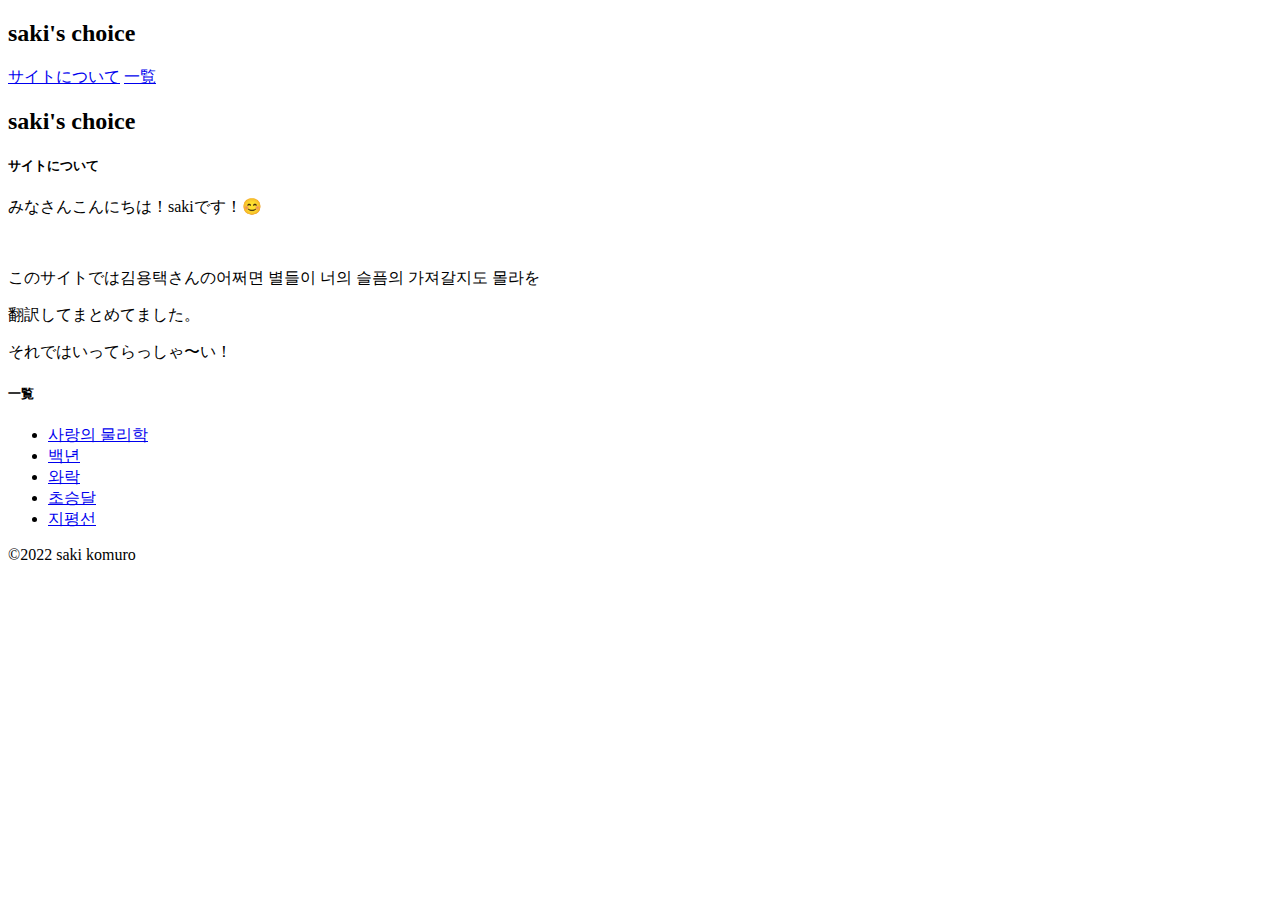
==== index.html @ 83659041 "Create index.html" ====
<!DOCTYPE html>
<html lang="ja">
<head>
    <meta charset="UTF-8">
    <meta http-equiv="X-UA-Compatible" content="IE=edge">
    <meta name="viewport" content="width=device-width, initial-scale=1.0">
    <title>어쩌면 별들이 너의 슬픔의 가져갈지도 몰라-top page</title>

    <link rel="stylesheet" href="stylesheet.css">
    <link rel="preconnect" href="https://fonts.googleapis.com">
    <link rel="preconnect" href="https://fonts.gstatic.com" crossorigin>
    <link href="https://fonts.googleapis.com/css2?family=Fredoka&family=Hurricane&family=Montserrat:wght@300&display=swap" rel="stylesheet">
    <link rel="stylesheet" href="destyle.css">
</head>
<body id="top">
    <div class="back">
        <div class="head">
            <h2>saki's choice</h2>
            <div class="right">
                <a href="#site">サイトについて</a>
                <a href="#list">一覧</a>
            </div>  
        </div>
        <header>
            <div class="header">
                <h2>saki's choice</h2>
            </div>
        </header>
    </div>
    <main>
        <div class="description">
            <h5 id="site">サイトについて</h5>
                <p>みなさんこんにちは！sakiです！😊</p>
                <br>
                <p>このサイトでは김용택さんの어쩌면 별들이 너의 슬픔의 가져갈지도 몰라を</p>
                <p>翻訳してまとめてました。</p>
                <p>それではいってらっしゃ〜い！</p>
            <h5 id="list">一覧</h5>
            <ul id="toplist">
                <li><a href="saran.html">사랑의 물리학</a></li>
                <li><a href="hyakunen.html">백년</a></li>
                <li><a href="#">와락</a></li>
                <li><a href="#">초승달</a></li>
                <li><a href="#">지평선</a></li>
            </ul>

        </div>  
    </main>
    <footer>
        <p>&copy;2022 saki komuro</p>
    </footer>

</body>
</html>
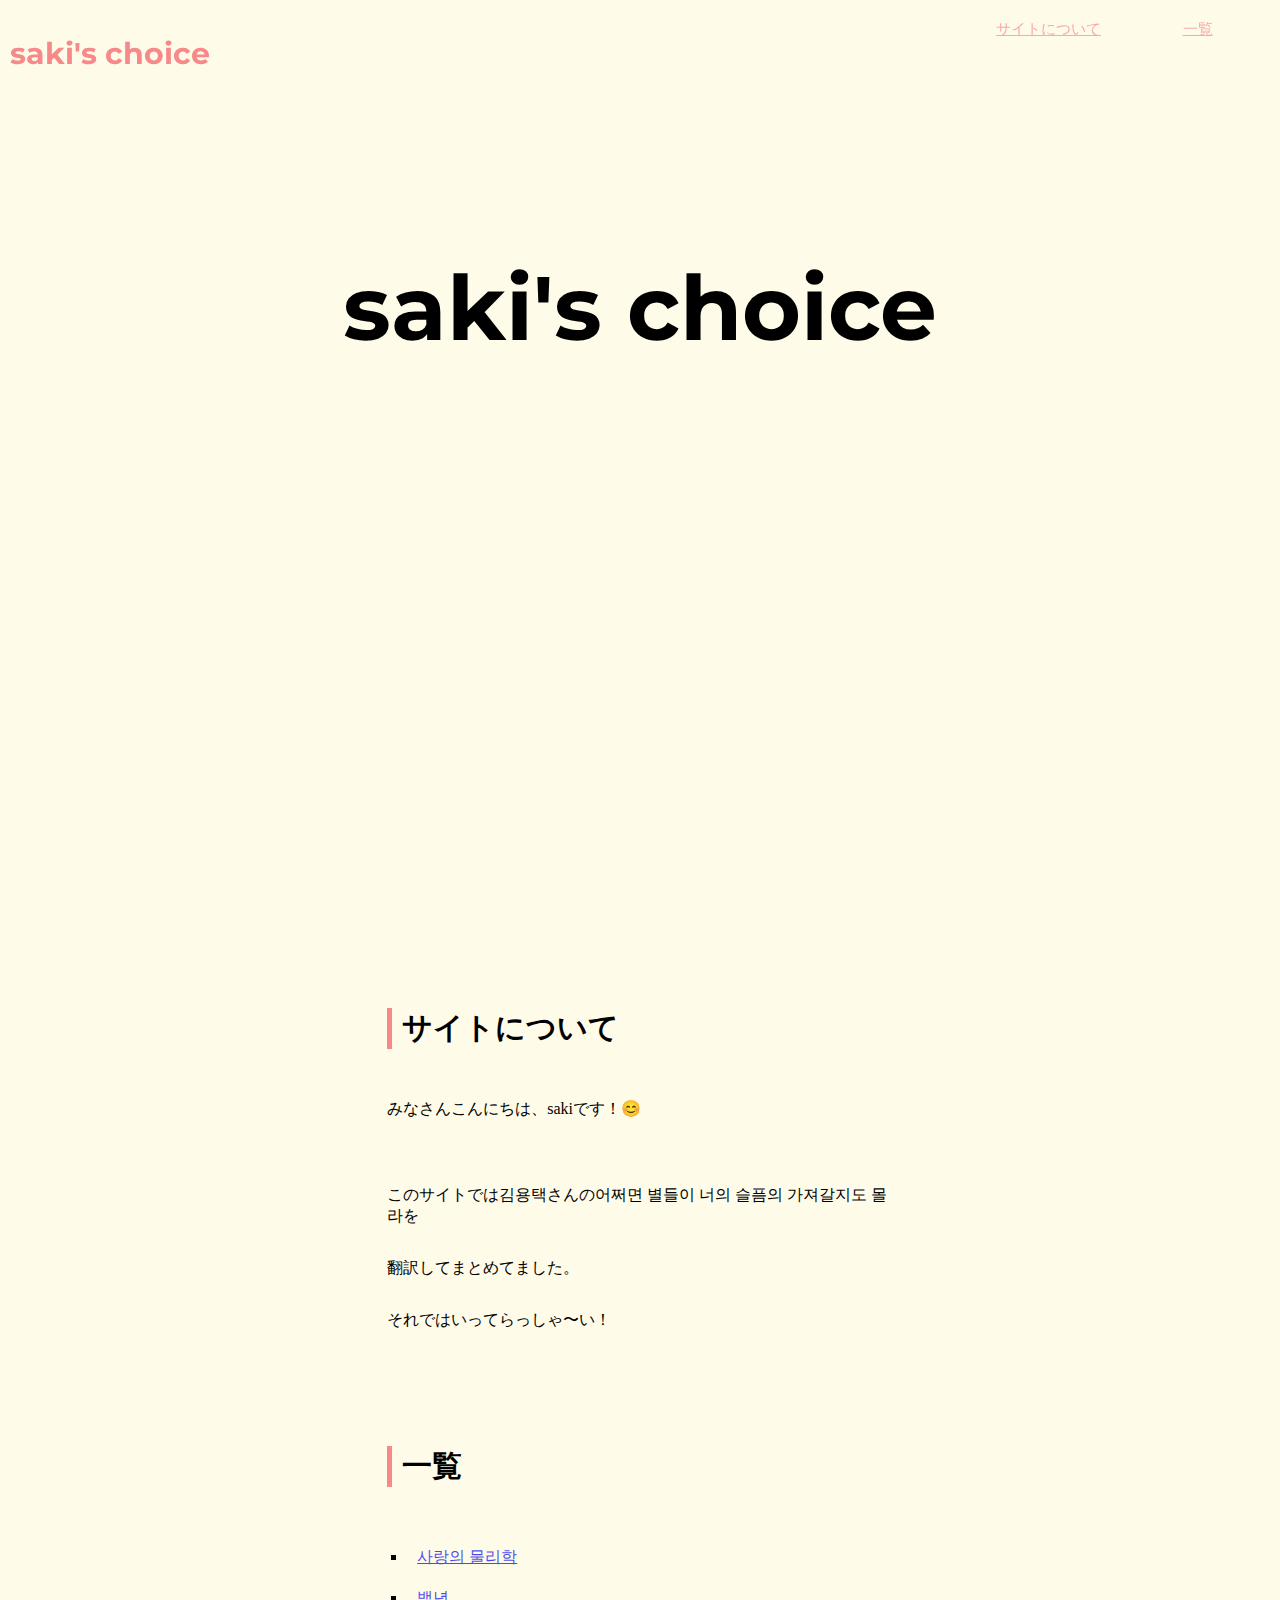
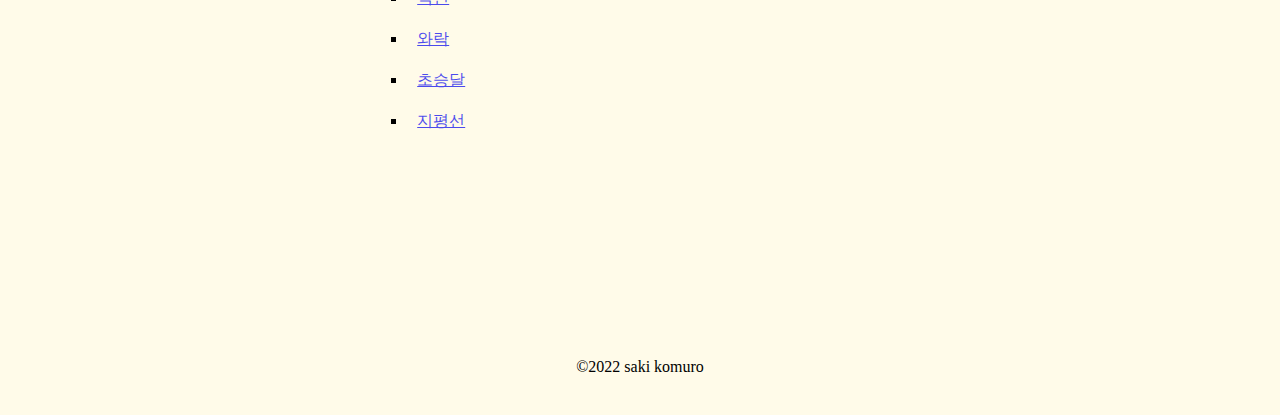
==== commit d2c68486: "びっくりをてんにかえたよ" ====
--- a/index.html
+++ b/index.html
@@ -30,7 +30,7 @@
     <main>
         <div class="description">
             <h5 id="site">サイトについて</h5>
-                <p>みなさんこんにちは！sakiです！😊</p>
+                <p>みなさんこんにちは、sakiです！😊</p>
                 <br>
                 <p>このサイトでは김용택さんの어쩌면 별들이 너의 슬픔의 가져갈지도 몰라を</p>
                 <p>翻訳してまとめてました。</p>
--- a/stylesheet.css
+++ b/stylesheet.css
@@ -0,0 +1,213 @@
+header {
+    display: flex;
+    height: 250px;
+    width: 100%;
+    background-image: url(https://mblogthumb-phinf.pstatic.net/MjAxNjEyMThfMjkz/MDAxNDgyMDY3ODg4ODIw.zFn3DuP_Mtm5NGc9UoKPldG148RN7zMXxc8T8ETiIHkg.JIQQhYbVC6lERbkZgFNUMshy3XLO_-_WX7uECduU2M4g.JPEG.tsslove/20161218_222243.jpg?type=w800);
+    background-size: cover;
+}
+
+.header {
+    display: flex;
+    width: 100%;
+    justify-content: center;
+    align-items: center;
+    font-size: 40px;
+    font-family: 'Montserrat', sans-serif;
+}
+
+body {
+    background-color: #FFFBE9;
+}
+
+.container {
+    display: flex;
+    justify-content: space-around;
+    width: 80%;
+    margin: 0 auto;
+    
+}
+
+/* main {
+    height: 1600px;
+} */
+
+main h2 {
+    text-align: center;
+    font-size: 25px;
+    padding-top: 100px;
+    font-weight: bold;
+    font-family: 'Noto Serif KR', serif;
+}
+
+.kr {
+    font-family: 'Noto Serif KR', serif;
+}
+
+.kr h4 {
+    font-weight: bold;
+}
+
+main h3 {
+    display: flex;
+    justify-content: center;
+    font-size: 20px;
+    margin-top: 10px;
+    margin-bottom: 100px;
+}
+
+.rink {
+    display: flex;
+    flex-direction: column;
+    border: 1px dotted #FFC0D3;
+    width: 200px;
+    padding: 20px;
+    border-radius: 5px;
+    padding-left: 30px;
+}
+
+.rink li {
+    list-style-image: url(https://icons.getbootstrap.com/assets/icons/book.svg);
+}
+
+a:hover {
+    opacity: 1;
+    background-color: #EEEEEE;
+    border-radius: 5px;
+}
+
+a {
+    display: inline-block;
+    padding: 10px;
+    opacity: 0.7;
+    font-family: 'Noto Serif KR', serif;
+}
+
+h4 {
+    margin-bottom: 20px;
+    font-size: 20px;
+    font-weight: bold;
+}
+
+p {
+    padding-bottom: 15px;
+}
+
+footer {
+    display: flex;
+    justify-content: center;
+    margin-top: 200px;
+}
+
+.sub {
+    height: 300px;
+    background-image: url(https://mblogthumb-phinf.pstatic.net/MjAxNjEyMThfMjkz/MDAxNDgyMDY3ODg4ODIw.zFn3DuP_Mtm5NGc9UoKPldG148RN7zMXxc8T8ETiIHkg.JIQQhYbVC6lERbkZgFNUMshy3XLO_-_WX7uECduU2M4g.JPEG.tsslove/20161218_222243.jpg?type=w800);
+    background-size: cover;
+    width: 80%;
+    margin: 0 auto;
+}
+
+.sub header {
+    background-image: none;
+}
+
+.sub header .header {
+    display: flex;
+    align-items: center;
+    margin-top: 20px;
+    font-size: 40px;
+    font-weight: bold;
+
+}
+
+.sub h2 {
+    font-family: 'Montserrat', sans-serif;
+}
+
+
+/* トップページ */
+.head {
+    display: flex;
+    justify-content: space-between;
+    width: 100%;
+    height: 60px;
+    z-index: 10;
+    background-color: #FFFBE9;
+    position: fixed;
+    top: 0;
+    right: 0;
+}
+
+.head h2 {
+    height: 100%;
+    font-size: 30px;
+    padding: 10px;
+    font-weight: bold;
+    color: #F68989;
+}
+
+.right {
+    margin-right: 10px;
+}
+
+.right a {
+    height: 100%;
+    color: #F68989;
+    font-size: 15px;
+    padding-top: 20px;
+    padding-bottom: 20px;
+    width: 125px;
+    text-align: center;
+    font-family: none;
+
+}
+
+.back {
+    height: 100vh;
+    background-image: url(https://mblogthumb-phinf.pstatic.net/MjAxNjEyMThfMjkz/MDAxNDgyMDY3ODg4ODIw.zFn3DuP_Mtm5NGc9UoKPldG148RN7zMXxc8T8ETiIHkg.JIQQhYbVC6lERbkZgFNUMshy3XLO_-_WX7uECduU2M4g.JPEG.tsslove/20161218_222243.jpg?type=w800);
+    background-size: cover;
+    width: 80%;
+    margin: 0 auto;
+}
+
+.back header {
+    background-image: none;
+}
+
+.back header .header {
+    display: flex;
+    align-items: center;
+    margin-top: 300px;
+    font-size: 60px;
+    font-weight: bold;
+
+}
+
+.back h2 {
+    font-family: 'Montserrat', sans-serif;
+}
+
+.description {
+    width: 40%;
+    margin: 0 auto;
+    
+}
+
+.description h5 {
+    font-size: 30px;
+    margin-top: 100px;
+    margin-bottom: 50px;
+    padding-left: 10px;
+    border-left: 5px solid #F68989;
+}
+
+.description li {
+    list-style-type: square;
+}
+
+#top {
+    background-color: #FFFBE9;
+}
+
+#toplist {
+    padding-left: 20px;
+}
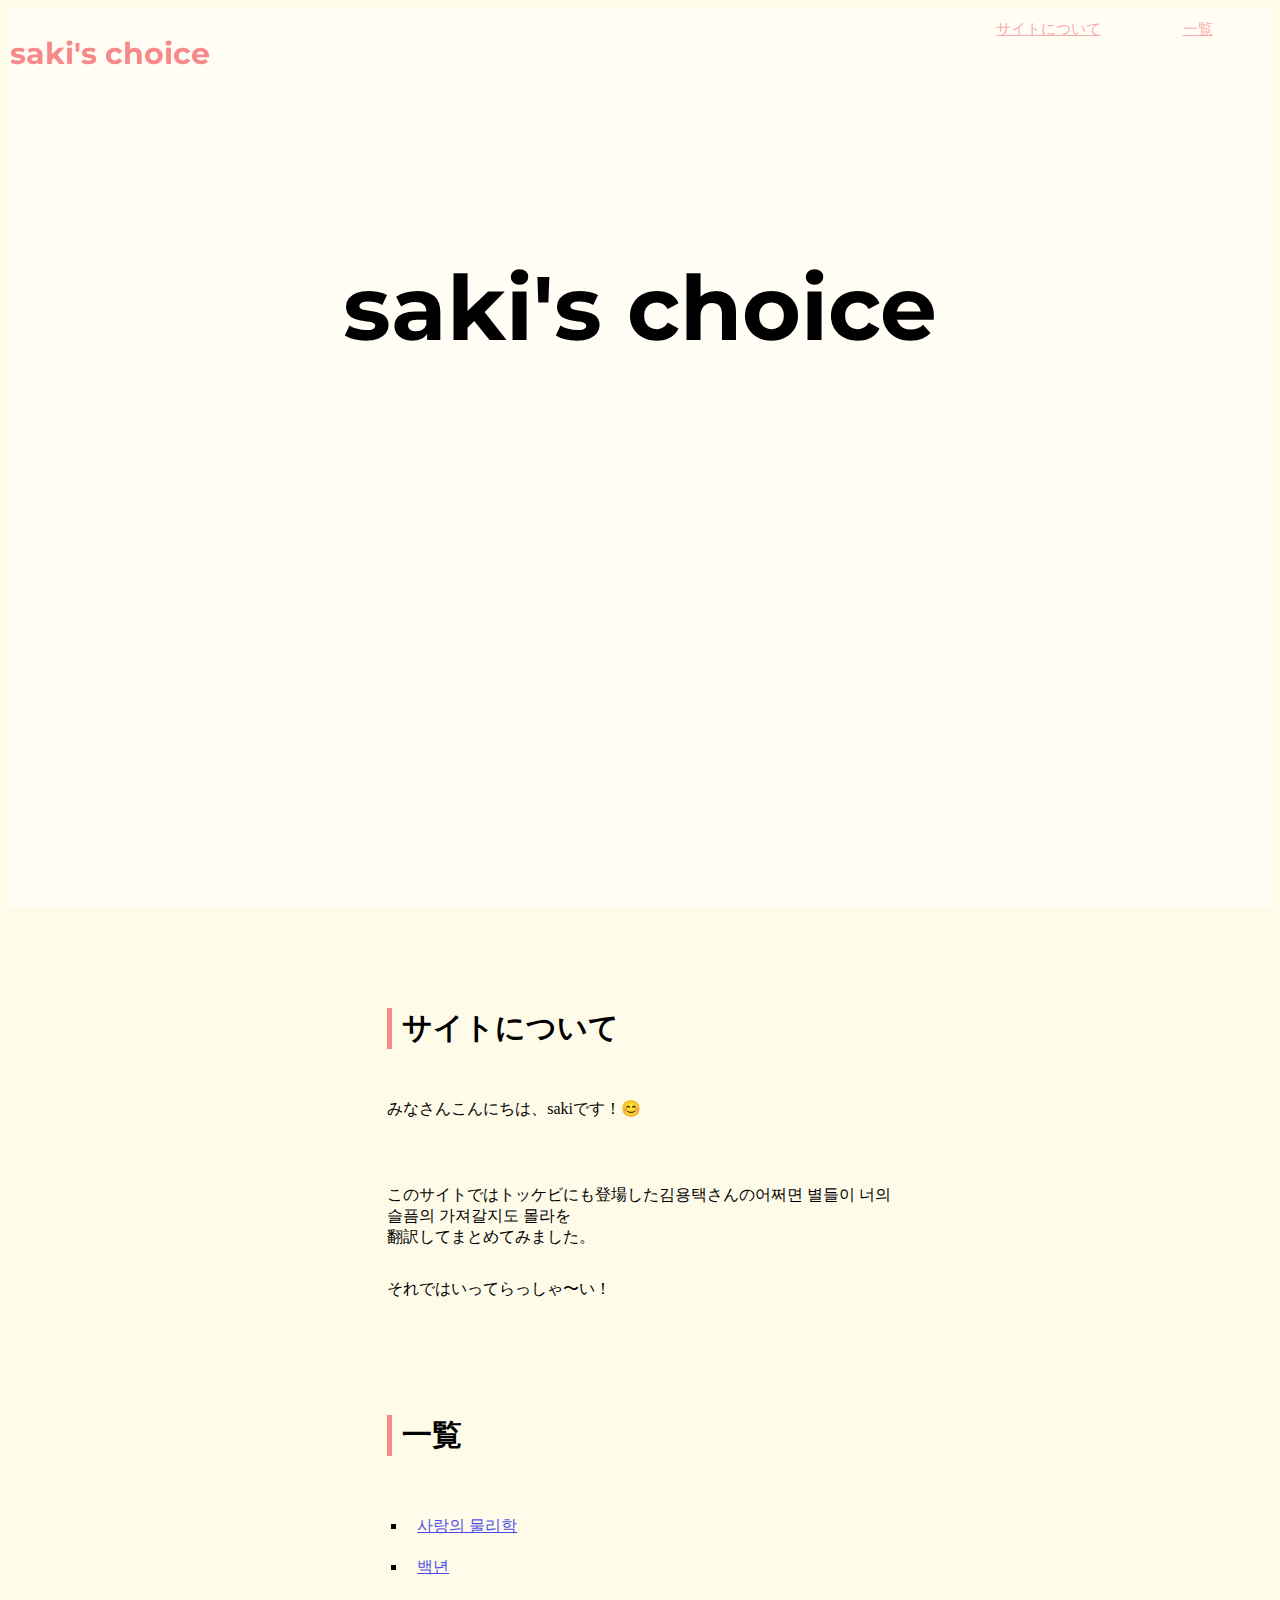
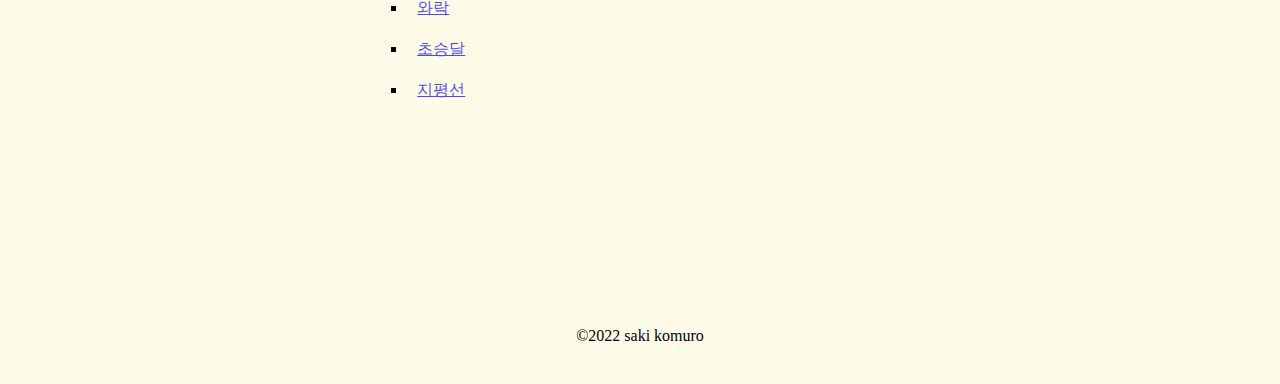
==== commit 37aca9c0: "地平線更新" ====
--- a/index.html
+++ b/index.html
@@ -32,16 +32,16 @@
             <h5 id="site">サイトについて</h5>
                 <p>みなさんこんにちは、sakiです！😊</p>
                 <br>
-                <p>このサイトでは김용택さんの어쩌면 별들이 너의 슬픔의 가져갈지도 몰라を</p>
-                <p>翻訳してまとめてました。</p>
+                <p>このサイトではトッケビにも登場した<span style="font-family: 'Noto Serif KR', serif;">김용택</span>さんの<span style="font-family: 'Noto Serif KR', serif;">어쩌면 별들이 너의 슬픔의 가져갈지도 몰라</span>を<br>
+                翻訳してまとめてみました。</p>
                 <p>それではいってらっしゃ〜い！</p>
             <h5 id="list">一覧</h5>
             <ul id="toplist">
                 <li><a href="saran.html">사랑의 물리학</a></li>
                 <li><a href="hyakunen.html">백년</a></li>
-                <li><a href="#">와락</a></li>
-                <li><a href="#">초승달</a></li>
-                <li><a href="#">지평선</a></li>
+                <li><a href="waraku.html">와락</a></li>
+                <li><a href="mikazuki.html">초승달</a></li>
+                <li><a href="chiheisen.html">지평선</a></li>
             </ul>
 
         </div>  
--- a/stylesheet.css
+++ b/stylesheet.css
@@ -104,6 +104,9 @@
     background-size: cover;
     width: 80%;
     margin: 0 auto;
+    background-color: rgba(255,255,255,0.5);
+    background-blend-mode: lighten;
+    width: 100%;
 }
 
 .sub header {
@@ -131,7 +134,7 @@
     width: 100%;
     height: 60px;
     z-index: 10;
-    background-color: #FFFBE9;
+    /* background-color: #FFFBE9; */
     position: fixed;
     top: 0;
     right: 0;
@@ -165,8 +168,12 @@
     height: 100vh;
     background-image: url(https://mblogthumb-phinf.pstatic.net/MjAxNjEyMThfMjkz/MDAxNDgyMDY3ODg4ODIw.zFn3DuP_Mtm5NGc9UoKPldG148RN7zMXxc8T8ETiIHkg.JIQQhYbVC6lERbkZgFNUMshy3XLO_-_WX7uECduU2M4g.JPEG.tsslove/20161218_222243.jpg?type=w800);
     background-size: cover;
-    width: 80%;
+    /* width: 80%; */
     margin: 0 auto;
+    background-color: rgba(255,255,255,0.5);
+    background-blend-mode: lighten;
+    width: 100%;
+
 }
 
 .back header {
@@ -211,3 +218,99 @@
 #toplist {
     padding-left: 20px;
 }
+
+/* タブレットページ */
+@media (min-width: 670px) and (max-width: 1000px) {
+    .back , .sub {
+        width: 100%;
+        background-position: 60% 75%;
+        background-color: rgba(255,255,255,0.5);
+        background-blend-mode: lighten;
+    }
+
+    .back {
+        height: 600px;
+    }
+
+    .description {
+        width: 50%;
+    }
+
+    .head {
+        background: none;
+    }
+
+    .container {
+        display: flex;
+        flex-wrap: wrap;
+    }
+
+    .rink {
+        width: 80%;
+    }
+    
+    .kr , .ja {
+        width: 40%;
+        margin-top: 80px;
+    }
+}
+
+/*  スマホページ*/
+@media (max-width: 670px) {
+    .head {
+        display: flex;
+        flex-direction: column;
+        position: static;
+        background: none;
+    }
+
+    .header h2 {
+        display: none;
+    }
+
+    .right {
+        display: flex;
+        flex-direction: column;
+    }
+
+    .right a {
+        text-align: left;
+    }
+
+    .back , .sub {
+        width: 100%;
+        background-position: 60% 75%;
+        background-color: rgba(255,255,255,0.5);
+        background-blend-mode: lighten;
+    }
+
+    .description {
+        width: 100%;
+        padding-left: 20px;
+        padding-right: 20px;
+    }
+
+    main h2 {
+        font-size: 17px;
+    }
+
+    main h3 {
+        font-size: 13px;
+        margin-bottom: 50px;
+    }
+
+    .container {
+        display: flex;
+        flex-direction: column;
+    }
+
+    .kr {
+        margin-top: 50px;
+    }
+
+    .ja {
+        margin-top: 50px;
+
+    }
+}
+
